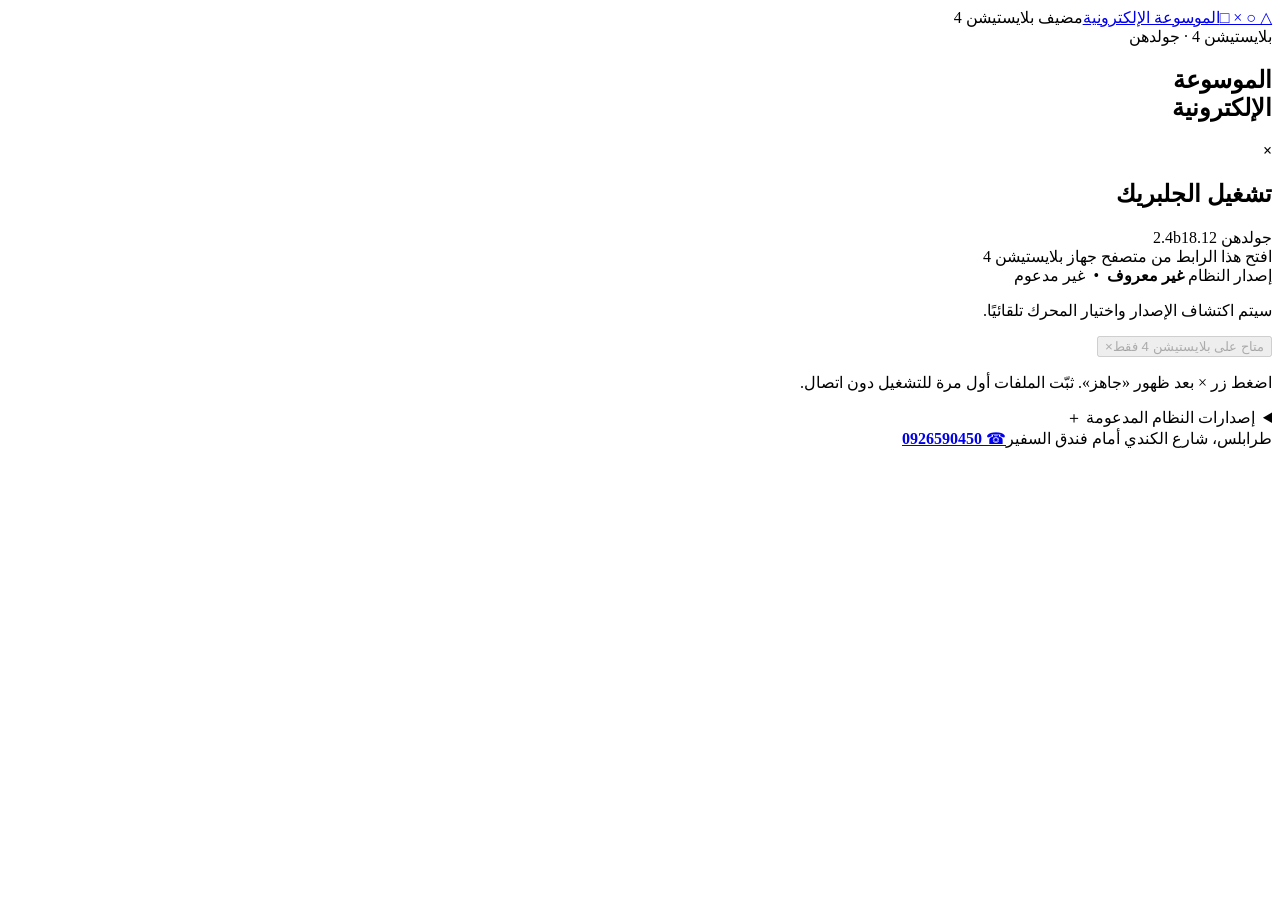
==== index.html @ f7a74a84 "تعريب رسائل الواجهة واستخدام الأرقام الإنجليزية" ====
<!doctype html><html lang="ar" dir="rtl"><head><meta charset="utf-8"><meta name="viewport" content="width=device-width,initial-scale=1,viewport-fit=cover"><meta name="theme-color" content="#080909"><meta name="site-version" content="mosgame-jailbreak-v3.2"><title>تشغيل جولدهن | الموسوعة الإلكترونية</title><meta name="description" content="الموسوعة الإلكترونية — صفحة تشغيل جولدهن لبلايستيشن 4. نفس ملفات التشغيل الأصلية، بتصميم عربي."><link rel="icon" href="assets/mosgame-mark.svg" type="image/svg+xml"><link rel="stylesheet" href="assets/mosgame.css"></head><body><div class="game-backdrop" aria-hidden="true"></div><div class="host-page"><header class="site-header"><a class="wordmark" href="./" aria-label="الموسوعة الإلكترونية — الرئيسية"><span class="brand-symbol" aria-hidden="true">△ ○ × □</span><span>الموسوعة الإلكترونية</span></a><span class="header-label">مضيف بلايستيشن 4 <i></i></span></header><main class="host-main"><section class="identity" aria-label="الموسوعة الإلكترونية"><span class="host-label"><span></span> بلايستيشن 4 · جولدهن</span><h1>الموسوعة<br><span>الإلكترونية</span></h1><div class="title-rule" aria-hidden="true"><span></span><b>×</b><span></span></div></section><section class="launch-panel" aria-labelledby="launch-title"><div class="panel-heading"><h2 id="launch-title">تشغيل الجلبريك</h2><span class="version">جولدهن <bdi>2.4b18.12</bdi></span></div><div class="console-info" aria-live="polite" aria-atomic="true"><div id="msgs">جارٍ التحقق من إصدار النظام…</div><div id="det"></div><p id="cache">جارٍ فحص ملفات التشغيل…</p><div id="state"></div><pre id="out"></pre></div><button id="run" class="run" type="button" disabled><span id="run-label">انتظر قليلًا</span><span class="button-symbol" aria-hidden="true">×</span></button><p class="launch-hint">اضغط زر × بعد ظهور «جاهز». ثبّت الملفات أول مرة للتشغيل دون اتصال.</p></section><details class="firmware-details"><summary>إصدارات النظام المدعومة <span aria-hidden="true">＋</span></summary><div class="firmwares" aria-label="نطاقات إصدارات النظام"><bdi>7.00–8.52</bdi><bdi>9.00–9.60</bdi><bdi>10.00–11.02</bdi><bdi>11.50–12.02</bdi><bdi>12.50–13.00</bdi><bdi>13.02–13.52</bdi></div></details></main><footer class="site-footer"><span>طرابلس، شارع الكندي أمام فندق السفير</span><a href="tel:0926590450" aria-label="اتصل بالموسوعة الإلكترونية على 0926590450"><span aria-hidden="true">☎</span> <b dir="ltr">0926590450</b></a></footer></div><script>
(function(){
  var msgsEl=document.getElementById("msgs"),detEl=document.getElementById("det"),cacheEl=document.getElementById("cache"),runEl=document.getElementById("run"),runLabelEl=document.getElementById("run-label"),launched=false;
  window.msgs=msgsEl;
  function setMessage(t,c){msgsEl.textContent=t;msgsEl.className=c||""} function setCache(t,ok){cacheEl.textContent=t;cacheEl.className=ok?"cacheok":""}
  function arm(label){runLabelEl.textContent=label;runEl.disabled=false;try{runEl.focus()}catch(e){}} function disarm(label){runLabelEl.textContent=label;runEl.disabled=true}
  function routeFor(fw){
    if(fw>=7.00&&fw<=8.52)return{cache:"cache700.html",src:"700/alert.js",module:true};
    if(fw>=9.00&&fw<=9.60)return{cache:"cache900.html",src:"900/alert.js",module:true};
    if(fw>=10.00&&fw<=11.02)return{cache:"cachecss.html",src:"css/main.js",css:true};
    if(fw>=11.50&&fw<=12.02)return{cache:"cacheslopkit.html",src:"slopkit/chain_lapse.js",module:true};
    if(fw>=12.50&&fw<=13.00)return{cache:"cacheslopkit.html",src:"slopkit/chain_poops.js",module:true};
    if(fw>=13.02&&fw<=13.52)return{cache:"cacheslopkit.html",src:"slopkit/jb.js?v=19",module:true};
    return null;
  }
  function loadExploit(route){
    setMessage("جارٍ تشغيل جولدهن... لا تغلق الصفحة","warn");setCache("تم اختيار المحرك المناسب لإصدار جهازك.",true);
    var script=document.createElement("script");if(route.module)script.type="module";script.src=route.src;
    script.onerror=function(){launched=false;setMessage("تعذر تحميل ملفات التشغيل — امسح بيانات المتصفح وثبّت التخزين من جديد","bad");arm("إعادة المحاولة")};
    if(route.css)script.onload=function(){setTimeout(function(){doJb()},500)};document.head.appendChild(script);
  }
  var match=navigator.userAgent.match(/PlayStation 4[ \/]([\d.]+)/i),firmwareText=match?match[1]:"غير معروف",firmware=match?parseFloat(firmwareText):NaN,route=match?routeFor(firmware):null;
  detEl.innerHTML="إصدار النظام <b>"+firmwareText+"</b>"+(route?" &nbsp;•&nbsp; <b>مدعوم</b>":" &nbsp;•&nbsp; غير مدعوم");
  if(!match){setMessage("افتح هذا الرابط من متصفح جهاز بلايستيشن 4","warn");setCache("سيتم اكتشاف الإصدار واختيار المحرك تلقائيًا.",false);disarm("متاح على بلايستيشن 4 فقط");return}
  if(!route){setMessage("الإصدار "+firmwareText+" غير مدعوم في هذه الحزمة","bad");setCache("النطاقات المدعومة موضحة أعلى الزر.",false);disarm("إصدار غير مدعوم");return}
  var cacheReady=false;try{cacheReady=localStorage.getItem("multifw-cache-v2")==="1"}catch(e){}
  setMessage("تم اكتشاف الإصدار "+firmwareText+" — جاهز","ok");
  if(window.applicationCache&&window.applicationCache.status!==0&&cacheReady){setCache("ملفات إصدارك محفوظة — يمكن التشغيل دون اتصال",true);arm("تشغيل جولدهن")}
  else{setCache("يلزم حفظ ملفات إصدارك في الزيارة الأولى.",false);arm("تثبيت الملفات")}
  function fire(){if(runEl.disabled||launched)return;launched=true;disarm("جارٍ التشغيل...");if(!window.applicationCache||window.applicationCache.status===0||!cacheReady){setMessage("جارٍ فتح صفحة تثبيت ملفات إصدارك...","warn");location.replace(route.cache);return}loadExploit(route)}
  runEl.addEventListener("click",fire,false);window.addEventListener("keydown",function(e){if(!runEl.disabled&&(!e||e.keyCode===13||e.keyCode===32))fire()},false);
})();
</script><script>
// Translate visible engine status messages without changing the original engine files.
(function(){
  var status=document.getElementById("msgs");
  if(!status)return;
  function translateStatus(){
    var original=status.textContent||"",translated=original,match;
    if(/^GoldHEN is Already Loaded\s*\.{0,3}\s*$/i.test(original.trim())){
      translated="جولدهن يعمل بالفعل";
    }else if((match=original.trim().match(/^GoldHEN v?([0-9a-z.]+) Loaded\s*\.{0,3}\s*$/i))){
      translated="تم تشغيل جولدهن "+match[1]+" بنجاح";
    }
    if(translated!==original)status.textContent=translated;
  }
  translateStatus();
  if(window.MutationObserver){
    new MutationObserver(translateStatus).observe(status,{childList:true,characterData:true,subtree:true});
  }
})();
</script></body></html>
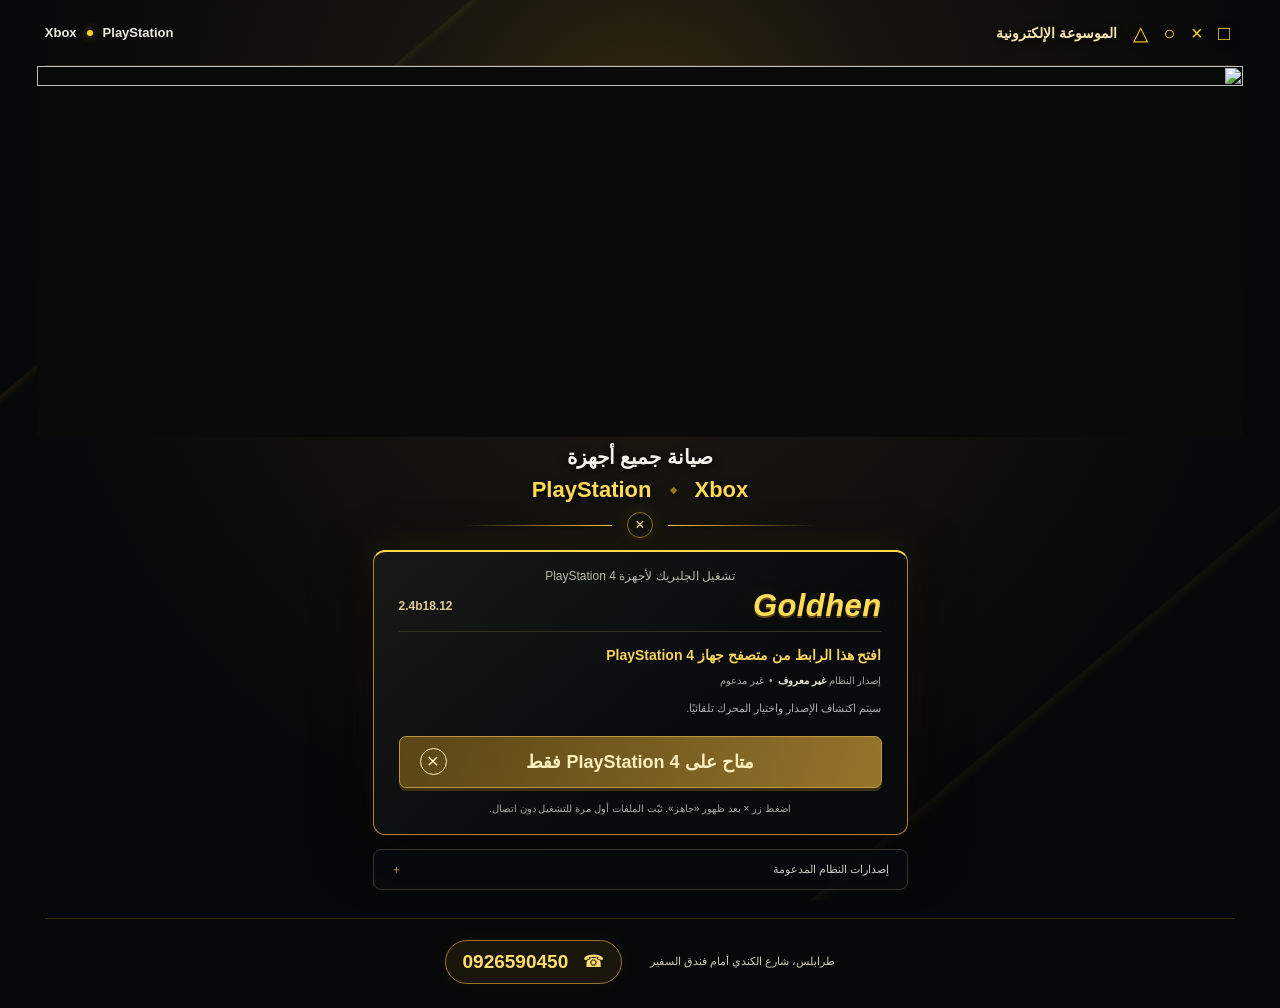
==== commit fb76366d: "Prepare approved yellow Arabic shop interface and encrypted artwork import" ====
--- a/index.html
+++ b/index.html
@@ -1,4 +1,8 @@
-<!doctype html><html lang="ar" dir="rtl"><head><meta charset="utf-8"><meta name="viewport" content="width=device-width,initial-scale=1,viewport-fit=cover"><meta name="theme-color" content="#080909"><meta name="site-version" content="mosgame-jailbreak-v3.2"><title>تشغيل جولدهن | الموسوعة الإلكترونية</title><meta name="description" content="الموسوعة الإلكترونية — صفحة تشغيل جولدهن لبلايستيشن 4. نفس ملفات التشغيل الأصلية، بتصميم عربي."><link rel="icon" href="assets/mosgame-mark.svg" type="image/svg+xml"><link rel="stylesheet" href="assets/mosgame.css"></head><body><div class="game-backdrop" aria-hidden="true"></div><div class="host-page"><header class="site-header"><a class="wordmark" href="./" aria-label="الموسوعة الإلكترونية — الرئيسية"><span class="brand-symbol" aria-hidden="true">△ ○ × □</span><span>الموسوعة الإلكترونية</span></a><span class="header-label">مضيف بلايستيشن 4 <i></i></span></header><main class="host-main"><section class="identity" aria-label="الموسوعة الإلكترونية"><span class="host-label"><span></span> بلايستيشن 4 · جولدهن</span><h1>الموسوعة<br><span>الإلكترونية</span></h1><div class="title-rule" aria-hidden="true"><span></span><b>×</b><span></span></div></section><section class="launch-panel" aria-labelledby="launch-title"><div class="panel-heading"><h2 id="launch-title">تشغيل الجلبريك</h2><span class="version">جولدهن <bdi>2.4b18.12</bdi></span></div><div class="console-info" aria-live="polite" aria-atomic="true"><div id="msgs">جارٍ التحقق من إصدار النظام…</div><div id="det"></div><p id="cache">جارٍ فحص ملفات التشغيل…</p><div id="state"></div><pre id="out"></pre></div><button id="run" class="run" type="button" disabled><span id="run-label">انتظر قليلًا</span><span class="button-symbol" aria-hidden="true">×</span></button><p class="launch-hint">اضغط زر × بعد ظهور «جاهز». ثبّت الملفات أول مرة للتشغيل دون اتصال.</p></section><details class="firmware-details"><summary>إصدارات النظام المدعومة <span aria-hidden="true">＋</span></summary><div class="firmwares" aria-label="نطاقات إصدارات النظام"><bdi>7.00–8.52</bdi><bdi>9.00–9.60</bdi><bdi>10.00–11.02</bdi><bdi>11.50–12.02</bdi><bdi>12.50–13.00</bdi><bdi>13.02–13.52</bdi></div></details></main><footer class="site-footer"><span>طرابلس، شارع الكندي أمام فندق السفير</span><a href="tel:0926590450" aria-label="اتصل بالموسوعة الإلكترونية على 0926590450"><span aria-hidden="true">☎</span> <b dir="ltr">0926590450</b></a></footer></div><script>
+<!doctype html><html lang="ar" dir="rtl"><head><meta charset="utf-8"><meta name="viewport" content="width=device-width,initial-scale=1,viewport-fit=cover"><meta name="theme-color" content="#080909"><meta name="site-version" content="mosgame-yellow-v4.0"><title>تشغيل Goldhen | الموسوعة الإلكترونية</title><meta name="description" content="الموسوعة الإلكترونية — صيانة جميع أجهزة PlayStation وXbox، وتشغيل Goldhen لأجهزة PlayStation 4."><link rel="icon" href="assets/mosgame-mark.svg" type="image/svg+xml"><link rel="stylesheet" href="assets/mosgame.css"></head><body class="portal-page"><div class="game-backdrop" aria-hidden="true"></div><div class="host-page"><header class="site-header"><a class="wordmark" href="./" aria-label="الموسوعة الإلكترونية — الرئيسية"><span class="brand-symbol" aria-hidden="true">△ ○ × □</span><span>الموسوعة الإلكترونية</span></a><span class="header-label"><bdi>PlayStation</bdi><i aria-hidden="true"></i><bdi>Xbox</bdi></span></header><main class="host-main"><section class="identity shop-identity" aria-labelledby="shop-title">
+<div class="shop-art" aria-hidden="true"><img src="assets/mosgame-showcase.png" width="1672" height="941" alt=""></div>
+<h1 id="shop-title" class="visually-hidden">الموسوعة الإلكترونية</h1>
+<p class="repair-line">صيانة جميع أجهزة <span><bdi>PlayStation</bdi><i aria-hidden="true">◆</i><bdi>Xbox</bdi></span></p>
+<div class="title-rule" aria-hidden="true"><span></span><b>×</b><span></span></div></section><section class="launch-panel" aria-labelledby="launch-title"><p class="panel-caption">تشغيل الجلبريك لأجهزة <bdi>PlayStation 4</bdi></p><div class="panel-heading"><h2 id="launch-title" dir="ltr">Goldhen</h2><span class="version"><bdi>2.4b18.12</bdi></span></div><div class="console-info" aria-live="polite" aria-atomic="true"><div id="msgs">جارٍ التحقق من إصدار النظام…</div><div id="det"></div><p id="cache">جارٍ فحص ملفات التشغيل…</p><div id="state"></div><pre id="out"></pre></div><button id="run" class="run" type="button" disabled><span id="run-label">انتظر قليلًا</span><span class="button-symbol" aria-hidden="true">×</span></button><p class="launch-hint">اضغط زر × بعد ظهور «جاهز». ثبّت الملفات أول مرة للتشغيل دون اتصال.</p></section><details class="firmware-details"><summary>إصدارات النظام المدعومة <span aria-hidden="true">＋</span></summary><div class="firmwares" aria-label="نطاقات إصدارات النظام"><bdi>7.00–8.52</bdi><bdi>9.00–9.60</bdi><bdi>10.00–11.02</bdi><bdi>11.50–12.02</bdi><bdi>12.50–13.00</bdi><bdi>13.02–13.52</bdi></div></details></main><footer class="site-footer"><span>طرابلس، شارع الكندي أمام فندق السفير</span><a href="tel:0926590450" aria-label="اتصل بالموسوعة الإلكترونية على 0926590450"><span aria-hidden="true">☎</span> <b dir="ltr">0926590450</b></a></footer></div><script>
 (function(){
   var msgsEl=document.getElementById("msgs"),detEl=document.getElementById("det"),cacheEl=document.getElementById("cache"),runEl=document.getElementById("run"),runLabelEl=document.getElementById("run-label"),launched=false;
   window.msgs=msgsEl;
@@ -14,18 +18,18 @@
     return null;
   }
   function loadExploit(route){
-    setMessage("جارٍ تشغيل جولدهن... لا تغلق الصفحة","warn");setCache("تم اختيار المحرك المناسب لإصدار جهازك.",true);
+    setMessage("جارٍ تشغيل Goldhen... لا تغلق الصفحة","warn");setCache("تم اختيار المحرك المناسب لإصدار جهازك.",true);
     var script=document.createElement("script");if(route.module)script.type="module";script.src=route.src;
     script.onerror=function(){launched=false;setMessage("تعذر تحميل ملفات التشغيل — امسح بيانات المتصفح وثبّت التخزين من جديد","bad");arm("إعادة المحاولة")};
     if(route.css)script.onload=function(){setTimeout(function(){doJb()},500)};document.head.appendChild(script);
   }
   var match=navigator.userAgent.match(/PlayStation 4[ \/]([\d.]+)/i),firmwareText=match?match[1]:"غير معروف",firmware=match?parseFloat(firmwareText):NaN,route=match?routeFor(firmware):null;
   detEl.innerHTML="إصدار النظام <b>"+firmwareText+"</b>"+(route?" &nbsp;•&nbsp; <b>مدعوم</b>":" &nbsp;•&nbsp; غير مدعوم");
-  if(!match){setMessage("افتح هذا الرابط من متصفح جهاز بلايستيشن 4","warn");setCache("سيتم اكتشاف الإصدار واختيار المحرك تلقائيًا.",false);disarm("متاح على بلايستيشن 4 فقط");return}
-  if(!route){setMessage("الإصدار "+firmwareText+" غير مدعوم في هذه الحزمة","bad");setCache("النطاقات المدعومة موضحة أعلى الزر.",false);disarm("إصدار غير مدعوم");return}
+  if(!match){setMessage("افتح هذا الرابط من متصفح جهاز PlayStation 4","warn");setCache("سيتم اكتشاف الإصدار واختيار المحرك تلقائيًا.",false);disarm("متاح على PlayStation 4 فقط");return}
+  if(!route){setMessage("الإصدار "+firmwareText+" غير مدعوم في هذه الحزمة","bad");setCache("إصدارات النظام المدعومة موضحة أسفل الزر.",false);disarm("إصدار غير مدعوم");return}
   var cacheReady=false;try{cacheReady=localStorage.getItem("multifw-cache-v2")==="1"}catch(e){}
   setMessage("تم اكتشاف الإصدار "+firmwareText+" — جاهز","ok");
-  if(window.applicationCache&&window.applicationCache.status!==0&&cacheReady){setCache("ملفات إصدارك محفوظة — يمكن التشغيل دون اتصال",true);arm("تشغيل جولدهن")}
+  if(window.applicationCache&&window.applicationCache.status!==0&&cacheReady){setCache("ملفات إصدارك محفوظة — يمكن التشغيل دون اتصال",true);arm("تشغيل Goldhen")}
   else{setCache("يلزم حفظ ملفات إصدارك في الزيارة الأولى.",false);arm("تثبيت الملفات")}
   function fire(){if(runEl.disabled||launched)return;launched=true;disarm("جارٍ التشغيل...");if(!window.applicationCache||window.applicationCache.status===0||!cacheReady){setMessage("جارٍ فتح صفحة تثبيت ملفات إصدارك...","warn");location.replace(route.cache);return}loadExploit(route)}
   runEl.addEventListener("click",fire,false);window.addEventListener("keydown",function(e){if(!runEl.disabled&&(!e||e.keyCode===13||e.keyCode===32))fire()},false);
@@ -38,9 +42,9 @@
   function translateStatus(){
     var original=status.textContent||"",translated=original,match;
     if(/^GoldHEN is Already Loaded\s*\.{0,3}\s*$/i.test(original.trim())){
-      translated="جولدهن يعمل بالفعل";
+      translated="Goldhen يعمل بالفعل";
     }else if((match=original.trim().match(/^GoldHEN v?([0-9a-z.]+) Loaded\s*\.{0,3}\s*$/i))){
-      translated="تم تشغيل جولدهن "+match[1]+" بنجاح";
+      translated="تم تشغيل Goldhen "+match[1]+" بنجاح";
     }
     if(translated!==original)status.textContent=translated;
   }
--- a/assets/mosgame.css
+++ b/assets/mosgame.css
@@ -0,0 +1,43 @@
+*{box-sizing:border-box}html{background:#080909;color:#ececec}body{margin:0;font-family:Tahoma,Arial,sans-serif;background:#080909;color:#f3f3f3;-webkit-font-smoothing:antialiased}a{color:inherit;text-decoration:none}button{font:inherit}button,a,summary{-webkit-tap-highlight-color:transparent}a:focus,button:focus,summary:focus{outline:2px solid #ffdb3f;outline-offset:5px}.game-backdrop{position:fixed;inset:0;background:#080909 url('mosgame-showcase.png') center center/cover no-repeat;z-index:0;pointer-events:none}.game-backdrop:after{content:'';position:absolute;inset:0;background:linear-gradient(180deg,rgba(0,0,0,.35),transparent 24%,rgba(0,0,0,.08) 70%,#080909 100%)}.host-page{position:relative;z-index:1;min-height:100vh;display:flex;flex-direction:column;padding:0 4%}.site-header{display:flex;align-items:center;justify-content:space-between;min-height:85px;border-bottom:1px solid rgba(231,194,78,.24);font-size:12px;gap:24px}.wordmark{display:flex;align-items:center;gap:16px;font-size:14px;font-weight:bold;text-shadow:0 2px 8px #000}.brand-symbol{color:#ffd329;font:20px Arial,sans-serif;direction:ltr;letter-spacing:5px}.header-label{font-size:12px;color:#d2d2ce;display:flex;align-items:center;gap:10px}.header-label i{display:block;width:6px;height:6px;border-radius:50%;background:#ffd329;box-shadow:0 0 10px #ffd32999}.host-main{width:100%;max-width:590px;align-self:center;text-align:center;flex:1;padding:24px 0 26px}.identity{position:relative}.host-label{display:inline-flex;align-items:center;justify-content:center;gap:8px;font-size:11px;color:#dfc67d;border:1px solid #6f5a2c;background:rgba(12,13,14,.7);padding:7px 16px;border-radius:24px}.host-label>span{width:4px;height:4px;display:inline-block;border-radius:50%;background:#ffcf29}.identity h1{font-family:Tahoma,Arial,sans-serif;font-weight:900;font-size:68px;line-height:1.3;margin:15px 0 7px;color:#f6f6f6;text-shadow:0 2px 0 #969a9d,0 5px 0 #272a30,0 7px 12px #000}.identity h1 span{color:#ffd329;text-shadow:0 2px 0 #b58513,0 5px 0 #54400b,0 7px 18px #000}.title-rule{direction:ltr;display:flex;align-items:center;justify-content:center;gap:15px;height:34px;margin:6px auto 13px;color:#ffe082;max-width:310px}.title-rule>span{height:1px;flex:1;background:linear-gradient(90deg,transparent,#ffcb37)}.title-rule>span:last-child{transform:rotate(180deg)}.title-rule b{font:16px Arial,sans-serif;border:1px solid #8a6b29;border-radius:50%;width:26px;height:26px;line-height:23px;box-shadow:0 0 16px #c7921722}.launch-panel{width:100%;max-width:535px;margin:0 auto;background:rgba(9,11,13,.92);border:1px solid #6c5529;border-top:2px solid #ffd329;border-radius:14px;box-shadow:0 15px 60px #000a,0 -3px 35px #ffcf2910;overflow:hidden;padding:22px 26px 17px;text-align:right}.panel-heading{display:flex;align-items:baseline;justify-content:space-between;gap:16px;padding-bottom:14px;border-bottom:1px solid #33302a}.panel-heading h2{font-size:20px;font-weight:bold;margin:0}.version{font-size:10px;color:#a8a8a5;white-space:nowrap}.version bdi{color:#d4b96e;margin-right:5px;font-family:monospace}.console-info{padding:16px 0 1px;min-height:98px}.console-info #msgs{font-size:15px;font-weight:bold;line-height:1.7}.console-info #det{font-size:10px;color:#a9aaa6;line-height:1.8;margin-top:4px}.console-info #det b{color:#eee9d9}.console-info #cache{font-size:11px;line-height:1.9;margin:8px 0 10px;color:#aaa}.ok,.cacheok{color:#cbe295!important}.bad{color:#ffa49a!important}.warn{color:#f6d45d!important}#state,#out{display:none}.run{position:relative;display:flex;align-items:center;justify-content:center;gap:15px;width:100%;min-height:58px;padding:14px 18px;border:1px solid #ffe68b;border-radius:8px;background:linear-gradient(110deg,#dca515,#ffdc50 45%,#f6c429);color:#171200;font-weight:bold;font-size:18px;box-shadow:0 4px 0 #775819,0 4px 27px #ffcf2926;cursor:pointer;margin:6px 0 14px}.button-symbol{font:21px Arial,sans-serif;border:1px solid currentColor;width:27px;height:27px;line-height:24px;border-radius:50%;position:absolute;left:20px}.run:hover:enabled{background:#ffe57a}.run:active:enabled{transform:translateY(2px);box-shadow:0 2px 0 #775819}.run:disabled{cursor:default;background:linear-gradient(110deg,#463a17,#665223);border-color:#967526;color:#dfc988;box-shadow:0 3px 0 #3e3013}.launch-hint{font-size:10px;line-height:1.9;color:#a7a7a2;text-align:center;margin:15px 0 0}.firmware-details{max-width:535px;margin:14px auto 0;background:#080a0cd9;border:1px solid #36342b;border-radius:8px;color:#c8c8bf;text-align:right;font-size:11px}.firmware-details summary{cursor:pointer;padding:12px 17px;list-style:none;display:flex;align-items:center;justify-content:space-between}.firmware-details summary::-webkit-details-marker{display:none}.firmware-details summary>span{color:#d5b854}.firmwares{display:flex;flex-wrap:wrap;gap:6px;padding:0 13px 13px;direction:ltr}.firmwares bdi{font:10px monospace;flex:1 0 30%;padding:9px 5px;text-align:center;border:1px solid #39382f;border-radius:3px;color:#d7d0b4}.site-footer{display:flex;justify-content:center;align-items:center;gap:28px;padding:21px 0 24px;border-top:1px solid #6a532e44;font-size:11px;text-align:center;color:#b4b2a6;line-height:1.8}.site-footer a{color:#f1d17b;white-space:nowrap}.site-footer a b{font:14px Arial,sans-serif}.site-footer a>span{font-size:17px;margin-left:6px}.setup-main{flex:1;max-width:600px;width:100%;align-self:center;padding:70px 0}.setup-identity{text-align:center;margin-bottom:30px}.setup-identity h1{font-size:38px;line-height:1.5;margin:15px 0 5px;color:#f3d56a}.setup-tag{color:#c8c2ac;font-size:12px}.setup-tag bdi{margin-right:10px;color:#f8f5e7}.setup-panel h2{font-size:20px;margin:0 0 20px}.setup-panel #msgs{min-height:52px;font-size:14px;line-height:1.8;color:#d2c8ab}.track{height:7px;width:100%;overflow:hidden;background:#383627;border-radius:6px;margin-top:25px;direction:ltr}#bar{width:0%;height:100%;background:#ffd329;transition:width .25s}.progress-meta{display:flex;justify-content:space-between;color:#b6af98;font-size:10px;margin:12px 0 25px}.legacy-main{margin:auto;max-width:600px;padding:40px 28px;text-align:center}.legacy-main h1{font-size:29px;color:#ffd329}.legacy-main p{font-size:14px;line-height:1.8}#msg,#success,#wrap{display:none}#spin{border:3px solid #655a2b;border-top-color:#ffd329;width:35px;height:35px;border-radius:50%;margin:auto;animation:spin 1s linear infinite}@keyframes spin{to{transform:rotate(360deg)}}
+@media(min-width:1600px) and (min-height:900px){.host-main{padding-top:5vh}.identity h1{font-size:82px}.launch-panel{max-width:590px;padding:26px 30px}.firmware-details{max-width:590px}.host-main{max-width:650px}.title-rule{margin-bottom:22px}}@media(max-height:780px) and (min-width:850px){.site-header{min-height:64px}.host-main{padding-top:12px;padding-bottom:18px}.identity h1{font-size:55px;margin:10px 0 4px}.title-rule{margin-bottom:8px;height:26px}.launch-panel{padding:17px 23px 14px}.site-footer{padding:15px 0}.console-info{padding-top:10px}.launch-hint{margin-top:9px}.firmware-details{margin-top:10px}}@media(max-width:850px){.game-backdrop{background-size:auto 720px;background-position:center top;opacity:.8}.game-backdrop:after{background:linear-gradient(180deg,rgba(0,0,0,.12) 0%,rgba(0,0,0,.25) 20%,#080909 700px)}.host-page{padding:0 5%}.site-header{min-height:70px;gap:15px}.brand-symbol{font-size:14px;letter-spacing:2px}.wordmark{font-size:11px;gap:8px}.header-label{font-size:10px;gap:5px}.host-main{padding-top:25px;max-width:535px}.identity h1{font-size:59px;line-height:1.35}.identity{padding-bottom:8px}.host-label{font-size:10px}.launch-panel{padding:20px}.site-footer{gap:12px;font-size:10px;flex-wrap:wrap}.console-info #msgs{font-size:14px}.run{font-size:17px}.setup-main{padding:60px 0}.setup-identity h1{font-size:30px}}@media(max-width:450px){.game-backdrop{background-size:auto 500px;opacity:.68}.wordmark>span:last-child{font-size:10px}.brand-symbol{font-size:12px;letter-spacing:1px}.header-label{font-size:9px}.identity h1{font-size:52px}.host-main{padding-top:25px}.host-label{font-size:9px}.panel-heading h2{font-size:18px}.version{font-size:9px}.launch-panel{padding:18px 17px}.console-info #msgs{font-size:13px}.console-info #cache{font-size:10px}.button-symbol{left:13px}.site-footer{flex-direction:column;gap:6px}.launch-hint{font-size:9px}.firmware-details{font-size:10px}}@media(prefers-reduced-motion:reduce){*{animation:none!important;transition:none!important}}
+@media(max-width:850px){.game-backdrop{background-size:100% auto;background-position:center 70px;opacity:.85}.game-backdrop:after{background:linear-gradient(180deg,#080909 0px,transparent 90px,transparent 220px,#080909 540px)}}@media(max-width:450px){.identity h1{font-size:44px}.game-backdrop{background-size:100% auto;opacity:.9}.game-backdrop:after{background:linear-gradient(180deg,#080909 0px,transparent 80px,transparent 200px,#080909 340px)}}
+
+/* Yellow console-repair identity, v4.0. Existing launch IDs remain intact. */
+.visually-hidden{position:absolute!important;width:1px;height:1px;padding:0;margin:-1px;overflow:hidden;clip:rect(0,0,0,0);white-space:nowrap;border:0}
+html,body{background:#070809}
+.game-backdrop{background:radial-gradient(ellipse at 50% 20%,#3a2b0d 0%,#17150f 27%,#070809 68%);opacity:1}
+.game-backdrop:after{background:linear-gradient(140deg,transparent 20%,#ffce2610 20.1%,transparent 20.6%,transparent 80%,#ffd0270b 80.1%,transparent 80.7%)}
+.site-header{min-height:66px;border-bottom:1px solid #7f642e55}
+.header-label bdi{direction:ltr;unicode-bidi:isolate;font:600 13px Arial,sans-serif;color:#eae8df}
+.wordmark{color:#f6e5ad}
+.portal-page .host-page{padding:0 3.5%}
+.portal-page .host-main{max-width:1160px;padding:0 0 28px}
+.shop-identity{padding:0}
+.shop-art{height:0;padding-bottom:32%;position:relative;overflow:hidden;margin:0 -2%;background:#080909}
+.shop-art img{position:absolute;top:0;left:0;width:100%;height:auto;display:block}
+.shop-art:after{content:"";position:absolute;left:0;right:0;bottom:-1px;height:15%;background:linear-gradient(transparent,#0a0a09)}
+.repair-line{font-weight:bold;font-size:20px;line-height:1.5;color:#f7f5ec;margin:5px 0 0;text-shadow:0 2px 10px #000}
+.repair-line>span{display:flex;align-items:center;justify-content:center;gap:18px;direction:ltr;margin-top:5px;font:700 22px Arial,sans-serif;color:#ffdb55}
+.repair-line i{font-style:normal;font-size:9px;color:#977522}
+.title-rule{height:24px;margin:10px auto 13px;max-width:350px}
+.portal-page .launch-panel{background:linear-gradient(140deg,#191a18f5,#090b0dfc 60%);border:1px solid #a98532;border-top:2px solid #ffda4c;border-radius:12px;padding:17px 25px 16px;box-shadow:0 15px 55px #000b,0 -6px 35px #ffc42615}
+.panel-caption{margin:0 0 7px;font-size:12px;color:#b9b8ad;text-align:center}
+.portal-page .panel-heading{align-items:center;padding-bottom:10px}
+.portal-page .panel-heading h2{font-family:Arial,sans-serif;font-size:31px;line-height:1;font-style:italic;letter-spacing:.4px;color:#ffdc55;text-shadow:0 2px 0 #61491c,0 0 20px #ffcb271a}
+.portal-page .version bdi{font:600 12px Arial,sans-serif;color:#dfcb94}
+.portal-page .console-info{min-height:90px;padding-top:12px}
+.portal-page .console-info #msgs{font-size:14px}
+.console-info #det b{direction:ltr;unicode-bidi:embed}
+.run{background:linear-gradient(110deg,#d9a816,#ffde59 48%,#efba21);border-color:#ffea99;border-radius:7px;color:#1b1400}
+.portal-page .run{min-height:52px;font-size:18px;margin:6px 0 12px}
+.run:disabled{background:linear-gradient(110deg,#594516,#96742b);color:#fff0bf;border-color:#bb9642}
+.run:focus{outline:3px solid #fff2ad;outline-offset:5px}
+.portal-page .launch-hint{font-size:10px;line-height:1.8;margin-top:10px}
+.site-footer{border-top:1px solid #86692b66;color:#cdc8b7}
+.site-footer a{display:inline-flex;align-items:center;justify-content:center;gap:9px;border:1px solid #987329;border-radius:30px;padding:6px 17px;color:#ffde6d;background:#1b160b;box-shadow:0 0 20px #ffc3260b}
+.site-footer a b{font:bold 19px Arial,sans-serif;direction:ltr;unicode-bidi:isolate}
+.setup-page .game-backdrop{background:linear-gradient(#080909e8,#080909f5),url('mosgame-showcase.png') center top/cover no-repeat}
+@media(min-width:1600px) and (min-height:900px){.portal-page .host-main{padding-top:0;max-width:1370px}.portal-page .launch-panel,.portal-page .firmware-details{max-width:560px}}
+@media(min-width:850px) and (max-height:800px){.portal-page .host-main{max-width:1050px}.site-header{min-height:54px}.portal-page .shop-art{padding-bottom:29%}.repair-line{font-size:16px}.repair-line>span{font-size:18px;margin-top:3px}.title-rule{margin:7px auto}.portal-page .launch-panel{padding:13px 22px}.portal-page .console-info{min-height:75px;padding-top:9px}.portal-page .run{min-height:46px}.portal-page .firmware-details{margin-top:10px}}
+@media(max-width:850px){.portal-page .host-page{padding:0 5%}.portal-page .host-main{max-width:700px;padding-top:0}.site-header{min-height:62px;gap:10px}.wordmark{gap:7px;font-size:11px}.brand-symbol{font-size:12px;letter-spacing:1px}.header-label{gap:6px}.header-label bdi{font-size:10px}.shop-art{margin:0 -5.5%;padding-bottom:36%}.shop-art img{width:112%;max-width:none;left:-6%}.repair-line{font-size:17px;margin-top:5px}.repair-line>span{font-size:19px;gap:14px}.portal-page .launch-panel{padding:18px 21px}.site-footer{padding:18px 0 23px;gap:12px}.setup-page .game-backdrop:after{background:#07080955}}
+@media(max-width:450px){.wordmark>span:last-child{font-size:10px}.brand-symbol{font-size:11px}.header-label bdi{font-size:9px}.header-label i{width:4px;height:4px}.shop-art{padding-bottom:37%}.repair-line{font-size:16px}.repair-line>span{font-size:19px}.portal-page .panel-heading h2{font-size:29px}.portal-page .console-info #msgs{font-size:13px}.portal-page .launch-panel{padding:17px}.portal-page .run{font-size:17px}.portal-page .launch-hint{font-size:10px}.site-footer a b{font-size:19px}}
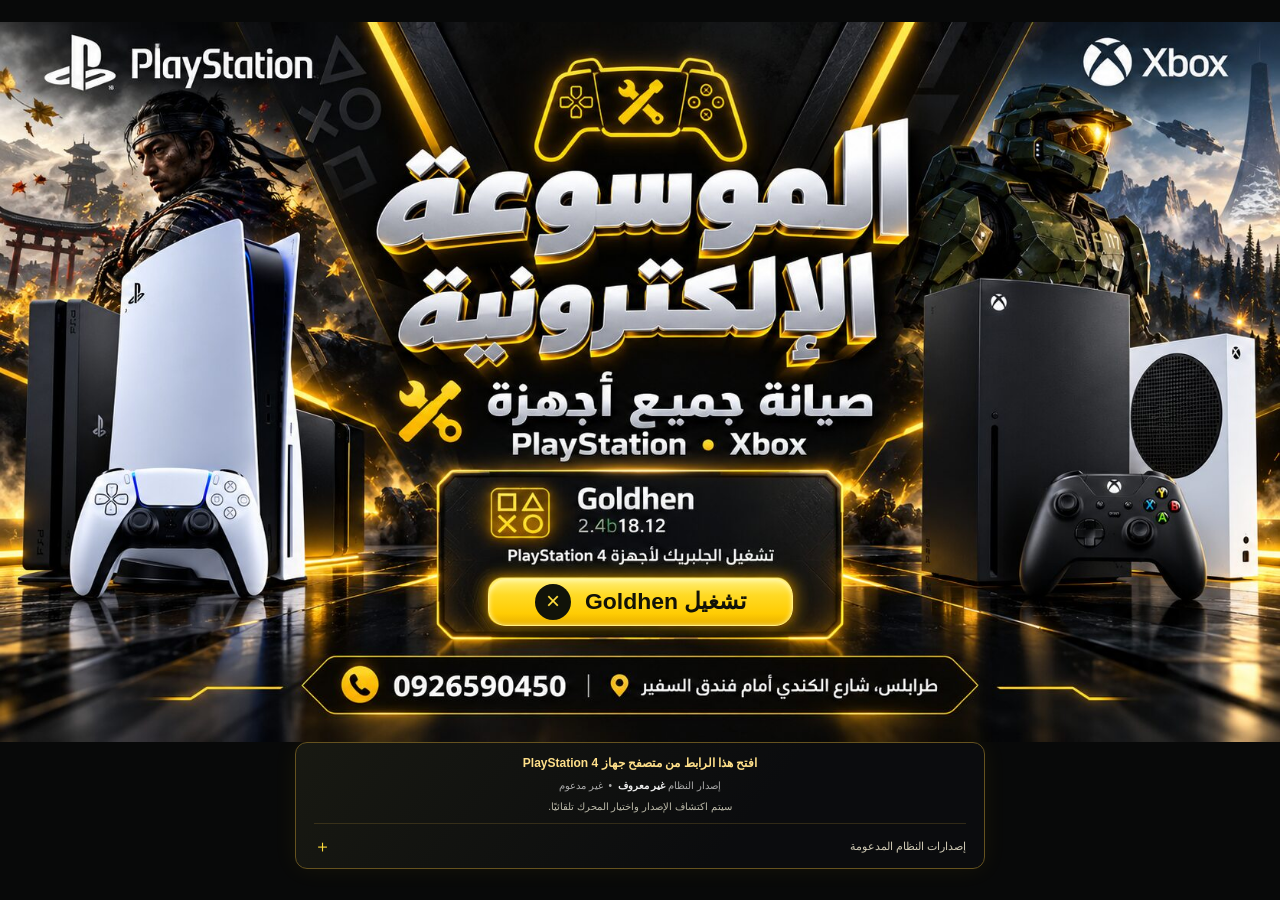
==== commit 12eaebf0: "Apply approved black-and-gold repair poster with functional Goldhen launcher" ====
--- a/index.html
+++ b/index.html
@@ -1,8 +1,43 @@
-<!doctype html><html lang="ar" dir="rtl"><head><meta charset="utf-8"><meta name="viewport" content="width=device-width,initial-scale=1,viewport-fit=cover"><meta name="theme-color" content="#080909"><meta name="site-version" content="mosgame-yellow-v4.0"><title>تشغيل Goldhen | الموسوعة الإلكترونية</title><meta name="description" content="الموسوعة الإلكترونية — صيانة جميع أجهزة PlayStation وXbox، وتشغيل Goldhen لأجهزة PlayStation 4."><link rel="icon" href="assets/mosgame-mark.svg" type="image/svg+xml"><link rel="stylesheet" href="assets/mosgame.css"></head><body class="portal-page"><div class="game-backdrop" aria-hidden="true"></div><div class="host-page"><header class="site-header"><a class="wordmark" href="./" aria-label="الموسوعة الإلكترونية — الرئيسية"><span class="brand-symbol" aria-hidden="true">△ ○ × □</span><span>الموسوعة الإلكترونية</span></a><span class="header-label"><bdi>PlayStation</bdi><i aria-hidden="true"></i><bdi>Xbox</bdi></span></header><main class="host-main"><section class="identity shop-identity" aria-labelledby="shop-title">
-<div class="shop-art" aria-hidden="true"><img src="assets/mosgame-showcase.png" width="1672" height="941" alt=""></div>
-<h1 id="shop-title" class="visually-hidden">الموسوعة الإلكترونية</h1>
-<p class="repair-line">صيانة جميع أجهزة <span><bdi>PlayStation</bdi><i aria-hidden="true">◆</i><bdi>Xbox</bdi></span></p>
-<div class="title-rule" aria-hidden="true"><span></span><b>×</b><span></span></div></section><section class="launch-panel" aria-labelledby="launch-title"><p class="panel-caption">تشغيل الجلبريك لأجهزة <bdi>PlayStation 4</bdi></p><div class="panel-heading"><h2 id="launch-title" dir="ltr">Goldhen</h2><span class="version"><bdi>2.4b18.12</bdi></span></div><div class="console-info" aria-live="polite" aria-atomic="true"><div id="msgs">جارٍ التحقق من إصدار النظام…</div><div id="det"></div><p id="cache">جارٍ فحص ملفات التشغيل…</p><div id="state"></div><pre id="out"></pre></div><button id="run" class="run" type="button" disabled><span id="run-label">انتظر قليلًا</span><span class="button-symbol" aria-hidden="true">×</span></button><p class="launch-hint">اضغط زر × بعد ظهور «جاهز». ثبّت الملفات أول مرة للتشغيل دون اتصال.</p></section><details class="firmware-details"><summary>إصدارات النظام المدعومة <span aria-hidden="true">＋</span></summary><div class="firmwares" aria-label="نطاقات إصدارات النظام"><bdi>7.00–8.52</bdi><bdi>9.00–9.60</bdi><bdi>10.00–11.02</bdi><bdi>11.50–12.02</bdi><bdi>12.50–13.00</bdi><bdi>13.02–13.52</bdi></div></details></main><footer class="site-footer"><span>طرابلس، شارع الكندي أمام فندق السفير</span><a href="tel:0926590450" aria-label="اتصل بالموسوعة الإلكترونية على 0926590450"><span aria-hidden="true">☎</span> <b dir="ltr">0926590450</b></a></footer></div><script>
+<!doctype html>
+<html lang="ar" dir="rtl">
+<head>
+<meta charset="utf-8">
+<meta name="viewport" content="width=device-width,initial-scale=1,viewport-fit=cover">
+<meta name="theme-color" content="#080909">
+<meta name="site-version" content="wesam-repair-v4.0">
+<title>الموسوعة الإلكترونية | PlayStation · Xbox · Goldhen</title>
+<meta name="description" content="الموسوعة الإلكترونية — صيانة جميع أجهزة PlayStation وXbox، وتشغيل Goldhen لأجهزة PlayStation 4 المتوافقة. طرابلس، شارع الكندي أمام فندق السفير. 0926590450.">
+<link rel="icon" href="assets/mosgame-mark.svg" type="image/svg+xml">
+<link rel="stylesheet" href="assets/repair-poster.css">
+</head>
+<body>
+<main class="page">
+<section class="poster" aria-labelledby="shop-title">
+<div class="art">
+<img class="poster-image" src="assets/repair-poster.jpg" width="1672" height="941" alt="الموسوعة الإلكترونية — صيانة جميع أجهزة PlayStation وXbox. تصميم أسود وأصفر مع أجهزة الألعاب وشخصياتها." fetchpriority="high">
+<h1 class="sr-only" id="shop-title">الموسوعة الإلكترونية</h1>
+<p class="sr-only">صيانة جميع أجهزة PlayStation وXbox. Goldhen 2.4b18.12 لأجهزة PlayStation 4.</p>
+<a class="image-phone" href="tel:0926590450" aria-label="اتصل بالموسوعة الإلكترونية على 0926590450"></a>
+<a class="image-address" href="https://www.google.com/maps/search/?api=1&amp;query=%D8%B7%D8%B1%D8%A7%D8%A8%D9%84%D8%B3%20%D8%B4%D8%A7%D8%B1%D8%B9%20%D8%A7%D9%84%D9%83%D9%86%D8%AF%D9%8A%20%D8%A3%D9%85%D8%A7%D9%85%20%D9%81%D9%86%D8%AF%D9%82%20%D8%A7%D9%84%D8%B3%D9%81%D9%8A%D8%B1" target="_blank" rel="noopener noreferrer" aria-label="افتح الموقع في الخرائط: طرابلس، شارع الكندي أمام فندق السفير"></a>
+</div>
+<button id="run" class="run" type="button" disabled aria-describedby="msgs cache"><span id="run-label">تشغيل Goldhen</span><span class="button-symbol" aria-hidden="true">×</span></button>
+</section>
+<section class="status-panel" aria-label="حالة تشغيل Goldhen">
+<div class="console-info" aria-live="polite" aria-atomic="true">
+<div id="msgs">جارٍ التحقق من إصدار النظام…</div>
+<div id="det"></div><p id="cache">جارٍ فحص ملفات التشغيل…</p>
+<div id="state"></div><pre id="out"></pre>
+</div>
+<details class="firmware-details">
+<summary>إصدارات النظام المدعومة <span aria-hidden="true">＋</span></summary>
+<div class="firmwares" aria-label="نطاقات إصدارات النظام"><bdi>7.00–8.52</bdi><bdi>9.00–9.60</bdi><bdi>10.00–11.02</bdi><bdi>11.50–12.02</bdi><bdi>12.50–13.00</bdi><bdi>13.02–13.52</bdi></div>
+<p class="launch-hint">اضغط زر × بعد ظهور «جاهز». احفظ الملفات أول مرة للتشغيل دون اتصال.</p>
+</details>
+<noscript><p class="bad">فعّل JavaScript في المتصفح لإظهار حالة جهازك.</p></noscript>
+</section>
+<footer class="mobile-contact"><a class="phone" href="tel:0926590450"><span aria-hidden="true">☎</span> <b dir="ltr">0926590450</b></a><a class="address" href="https://www.google.com/maps/search/?api=1&amp;query=%D8%B7%D8%B1%D8%A7%D8%A8%D9%84%D8%B3%20%D8%B4%D8%A7%D8%B1%D8%B9%20%D8%A7%D9%84%D9%83%D9%86%D8%AF%D9%8A%20%D8%A3%D9%85%D8%A7%D9%85%20%D9%81%D9%86%D8%AF%D9%82%20%D8%A7%D9%84%D8%B3%D9%81%D9%8A%D8%B1" target="_blank" rel="noopener noreferrer">طرابلس، شارع الكندي أمام فندق السفير</a></footer>
+</main>
+<script>
 (function(){
   var msgsEl=document.getElementById("msgs"),detEl=document.getElementById("det"),cacheEl=document.getElementById("cache"),runEl=document.getElementById("run"),runLabelEl=document.getElementById("run-label"),launched=false;
   window.msgs=msgsEl;
@@ -25,8 +60,8 @@
   }
   var match=navigator.userAgent.match(/PlayStation 4[ \/]([\d.]+)/i),firmwareText=match?match[1]:"غير معروف",firmware=match?parseFloat(firmwareText):NaN,route=match?routeFor(firmware):null;
   detEl.innerHTML="إصدار النظام <b>"+firmwareText+"</b>"+(route?" &nbsp;•&nbsp; <b>مدعوم</b>":" &nbsp;•&nbsp; غير مدعوم");
-  if(!match){setMessage("افتح هذا الرابط من متصفح جهاز PlayStation 4","warn");setCache("سيتم اكتشاف الإصدار واختيار المحرك تلقائيًا.",false);disarm("متاح على PlayStation 4 فقط");return}
-  if(!route){setMessage("الإصدار "+firmwareText+" غير مدعوم في هذه الحزمة","bad");setCache("إصدارات النظام المدعومة موضحة أسفل الزر.",false);disarm("إصدار غير مدعوم");return}
+  if(!match){setMessage("افتح هذا الرابط من متصفح جهاز PlayStation 4","warn");setCache("سيتم اكتشاف الإصدار واختيار المحرك تلقائيًا.",false);disarm("تشغيل Goldhen");return}
+  if(!route){setMessage("الإصدار "+firmwareText+" غير مدعوم في هذه الحزمة","bad");setCache("النطاقات المدعومة موضحة أعلى الزر.",false);disarm("إصدار غير مدعوم");return}
   var cacheReady=false;try{cacheReady=localStorage.getItem("multifw-cache-v2")==="1"}catch(e){}
   setMessage("تم اكتشاف الإصدار "+firmwareText+" — جاهز","ok");
   if(window.applicationCache&&window.applicationCache.status!==0&&cacheReady){setCache("ملفات إصدارك محفوظة — يمكن التشغيل دون اتصال",true);arm("تشغيل Goldhen")}
@@ -53,4 +88,5 @@
     new MutationObserver(translateStatus).observe(status,{childList:true,characterData:true,subtree:true});
   }
 })();
-</script></body></html>+</script>
+</body></html>
--- a/assets/repair-poster.css
+++ b/assets/repair-poster.css
@@ -0,0 +1,6 @@
+*{box-sizing:border-box}html,body{margin:0;min-height:100%;background:#080909;color:#f3f3f3;font-family:Tahoma,Arial,sans-serif}body{-webkit-font-smoothing:antialiased}a{color:inherit;text-decoration:none}button{font:inherit}button,a,summary{-webkit-tap-highlight-color:transparent}a:focus,button:focus,summary:focus{outline:3px solid #fff38a;outline-offset:4px}.page{min-height:100vh;display:flex;flex-direction:column;align-items:center;justify-content:center;padding-bottom:18px}.poster{position:relative;width:100%;max-width:1672px;flex-shrink:0}.art{position:relative;width:100%}.poster-image{display:block;width:100%;height:auto}.sr-only{position:absolute!important;width:1px;height:1px;padding:0;overflow:hidden;clip:rect(0,0,0,0);white-space:nowrap;border:0;margin:-1px}
+.run{position:absolute;left:38.15%;top:77.25%;width:23.8%;height:6.65%;min-height:0;padding:0 11%;padding:0 9px;display:flex;align-items:center;justify-content:center;gap:14px;border:1px solid #fff080;border-radius:18px;background:linear-gradient(180deg,#fff07b,#ffda25 35%,#ffcc03 75%,#e9b000);box-shadow:inset 0 1px 5px #fff9b8,0 0 20px #ffcf0066;color:#121208;font-weight:bold;font-size:27px;font-size:1.75vw;line-height:1.2;cursor:pointer;direction:rtl;z-index:2}.button-symbol{display:flex;align-items:center;justify-content:center;width:1.5em;height:1.5em;border-radius:50%;background:#111309;color:#ffdc3c;font-family:Arial,sans-serif;font-size:1.05em;font-weight:400;flex-shrink:0}.run:hover:enabled{filter:brightness(1.12)}.run:active:enabled{transform:translateY(2px)}.run:disabled{cursor:default}.image-phone,.image-address{position:absolute;display:block;bottom:3.8%;height:8%;border-radius:8px}.image-phone{left:25.2%;width:20.5%}.image-address{left:47%;width:28.2%}.image-phone:hover,.image-address:hover{background:#ffd60011}.status-panel{width:calc(100% - 32px);max-width:690px;margin:0 auto;border:1px solid #65521f;background:linear-gradient(130deg,#181912,#0b0c0e 65%);border-radius:12px;padding:15px 20px;text-align:center;box-shadow:0 0 24px #ffce0010}.console-info #msgs{font-size:14px;line-height:1.8;font-weight:bold}.console-info #det{font-size:11px;line-height:1.8;color:#aaa;margin-top:3px}.console-info #det b{color:#eee}.console-info #cache{font-size:11px;line-height:1.8;color:#bdbbaa;margin:3px 0 7px}.ok,.cacheok{color:#cde59b!important}.warn{color:#ffe08a!important}.bad{color:#ffb4a0!important}#state,#out{display:none}.firmware-details{text-align:right;border-top:1px solid #7e682b55;margin-top:6px;font-size:11px;color:#d1cbb5}.firmware-details summary{display:flex;align-items:center;justify-content:space-between;cursor:pointer;list-style:none;padding:11px 0 0;min-height:32px}.firmware-details summary::-webkit-details-marker{display:none}.firmware-details summary span{color:#ffdc3b;font-size:17px}.firmware-details[open] summary span{transform:rotate(45deg)}.firmwares{display:flex;flex-wrap:wrap;gap:6px;direction:ltr;margin-top:12px}.firmwares bdi{flex:1 0 30%;padding:8px 2px;border:1px solid #554a2b;border-radius:4px;text-align:center;color:#f0dc9d;font:11px monospace}.launch-hint{font-size:10px;line-height:1.8;text-align:center;color:#bbb5a3;margin:11px 0 0}.mobile-contact{display:none}
+@media(min-width:1680px){.run{font-size:29px}}
+@media(min-width:761px) and (max-height:900px){.poster{width:calc(177.68vh - 250px);max-width:100%}.run{font-size:2.55vh}.status-panel{padding:10px 18px}.console-info #msgs{font-size:12px}.console-info #det,.console-info #cache{font-size:10px}.page{padding-bottom:9px}}
+@media(max-width:760px){.page{justify-content:flex-start;padding:0 0 22px}.poster{max-width:100%;width:100%}.art{overflow:hidden;border-bottom:1px solid #4d3e1d}.poster-image{min-height:0}.run{position:relative;left:auto;top:auto;width:calc(100% - 32px);height:auto;min-height:55px;padding:13px 22px;margin:19px auto 13px;font-size:20px;border-radius:12px;box-shadow:0 0 22px #ffce0033}.button-symbol{width:29px;height:29px;font-size:28px}.image-phone,.image-address{display:none}.status-panel{padding:16px;margin:0 auto}.console-info #msgs{font-size:12px;line-height:1.9}.console-info #det,.console-info #cache{font-size:10px}.firmware-details{font-size:10px}.mobile-contact{display:flex;flex-direction:column;align-items:center;gap:13px;margin:21px 15px 0;padding-top:18px;border-top:1px solid #665225;width:calc(100% - 32px);text-align:center}.phone{display:flex;align-items:center;gap:10px;direction:ltr;color:#ffdb48}.phone b{font:bold 26px Arial,sans-serif;letter-spacing:.5px}.phone span{font-size:25px}.address{font-size:11px;line-height:1.9;color:#d7d2c2}}
+@media(prefers-reduced-motion:reduce){*{animation:none!important;transition:none!important}}
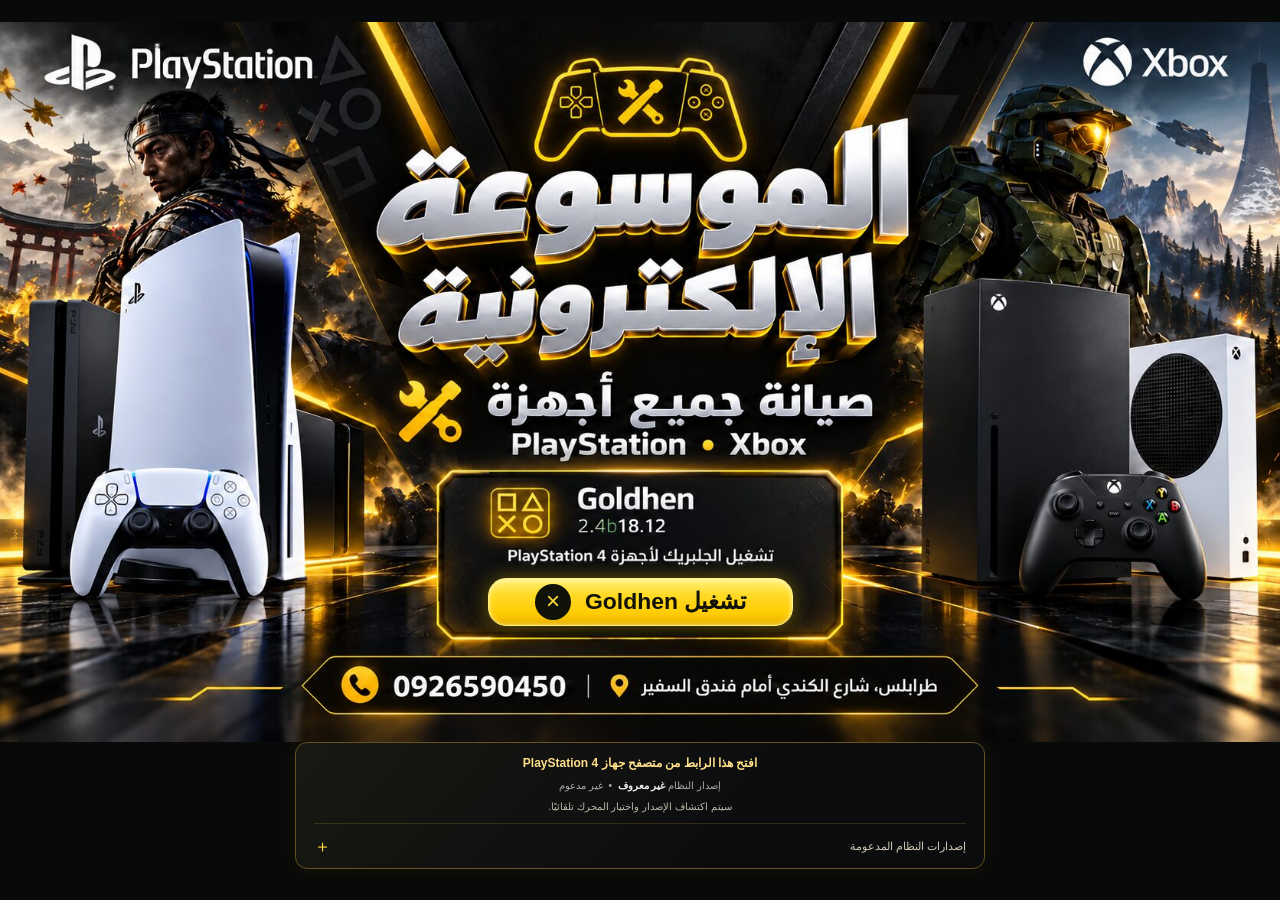
==== commit 827efa5d: "Remove the nonfunctional painted Goldhen button from the poster" ====
--- a/index.html
+++ b/index.html
@@ -4,7 +4,7 @@
 <meta charset="utf-8">
 <meta name="viewport" content="width=device-width,initial-scale=1,viewport-fit=cover">
 <meta name="theme-color" content="#080909">
-<meta name="site-version" content="wesam-repair-v4.0">
+<meta name="site-version" content="wesam-repair-v4.1">
 <title>الموسوعة الإلكترونية | PlayStation · Xbox · Goldhen</title>
 <meta name="description" content="الموسوعة الإلكترونية — صيانة جميع أجهزة PlayStation وXbox، وتشغيل Goldhen لأجهزة PlayStation 4 المتوافقة. طرابلس، شارع الكندي أمام فندق السفير. 0926590450.">
 <link rel="icon" href="assets/mosgame-mark.svg" type="image/svg+xml">
@@ -14,7 +14,7 @@
 <main class="page">
 <section class="poster" aria-labelledby="shop-title">
 <div class="art">
-<img class="poster-image" src="assets/repair-poster.jpg" width="1672" height="941" alt="الموسوعة الإلكترونية — صيانة جميع أجهزة PlayStation وXbox. تصميم أسود وأصفر مع أجهزة الألعاب وشخصياتها." fetchpriority="high">
+<img class="poster-image" src="assets/repair-poster-clean.jpg" width="1672" height="941" alt="الموسوعة الإلكترونية — صيانة جميع أجهزة PlayStation وXbox. تصميم أسود وأصفر مع أجهزة الألعاب وشخصياتها." fetchpriority="high">
 <h1 class="sr-only" id="shop-title">الموسوعة الإلكترونية</h1>
 <p class="sr-only">صيانة جميع أجهزة PlayStation وXbox. Goldhen 2.4b18.12 لأجهزة PlayStation 4.</p>
 <a class="image-phone" href="tel:0926590450" aria-label="اتصل بالموسوعة الإلكترونية على 0926590450"></a>
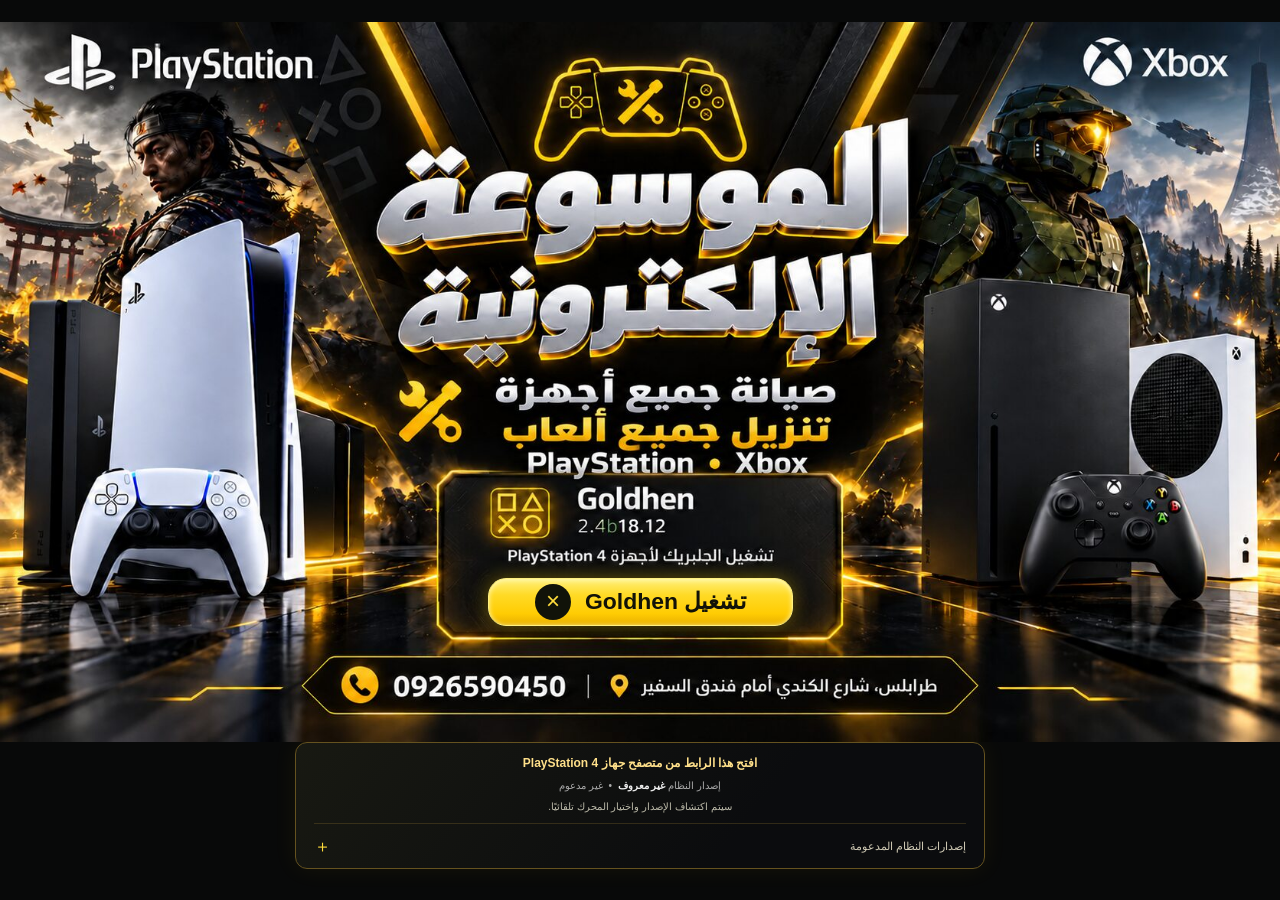
==== commit ba7517eb: "Add PlayStation and Xbox game download service to shop poster" ====
--- a/index.html
+++ b/index.html
@@ -4,9 +4,9 @@
 <meta charset="utf-8">
 <meta name="viewport" content="width=device-width,initial-scale=1,viewport-fit=cover">
 <meta name="theme-color" content="#080909">
-<meta name="site-version" content="wesam-repair-v4.1">
+<meta name="site-version" content="wesam-repair-v4.2">
 <title>الموسوعة الإلكترونية | PlayStation · Xbox · Goldhen</title>
-<meta name="description" content="الموسوعة الإلكترونية — صيانة جميع أجهزة PlayStation وXbox، وتشغيل Goldhen لأجهزة PlayStation 4 المتوافقة. طرابلس، شارع الكندي أمام فندق السفير. 0926590450.">
+<meta name="description" content="الموسوعة الإلكترونية — صيانة جميع أجهزة PlayStation وXbox وتنزيل جميع ألعابها، وتشغيل Goldhen لأجهزة PlayStation 4 المتوافقة. طرابلس، شارع الكندي أمام فندق السفير. 0926590450.">
 <link rel="icon" href="assets/mosgame-mark.svg" type="image/svg+xml">
 <link rel="stylesheet" href="assets/repair-poster.css">
 </head>
@@ -14,9 +14,9 @@
 <main class="page">
 <section class="poster" aria-labelledby="shop-title">
 <div class="art">
-<img class="poster-image" src="assets/repair-poster-clean.jpg" width="1672" height="941" alt="الموسوعة الإلكترونية — صيانة جميع أجهزة PlayStation وXbox. تصميم أسود وأصفر مع أجهزة الألعاب وشخصياتها." fetchpriority="high">
+<img class="poster-image" src="assets/repair-poster-games.jpg" width="1672" height="941" alt="الموسوعة الإلكترونية — صيانة جميع أجهزة PlayStation وXbox وتنزيل جميع ألعابها. تصميم أسود وأصفر مع أجهزة الألعاب وشخصياتها." fetchpriority="high">
 <h1 class="sr-only" id="shop-title">الموسوعة الإلكترونية</h1>
-<p class="sr-only">صيانة جميع أجهزة PlayStation وXbox. Goldhen 2.4b18.12 لأجهزة PlayStation 4.</p>
+<p class="sr-only">صيانة جميع أجهزة PlayStation وXbox وتنزيل جميع ألعابها. Goldhen 2.4b18.12 لأجهزة PlayStation 4.</p>
 <a class="image-phone" href="tel:0926590450" aria-label="اتصل بالموسوعة الإلكترونية على 0926590450"></a>
 <a class="image-address" href="https://www.google.com/maps/search/?api=1&amp;query=%D8%B7%D8%B1%D8%A7%D8%A8%D9%84%D8%B3%20%D8%B4%D8%A7%D8%B1%D8%B9%20%D8%A7%D9%84%D9%83%D9%86%D8%AF%D9%8A%20%D8%A3%D9%85%D8%A7%D9%85%20%D9%81%D9%86%D8%AF%D9%82%20%D8%A7%D9%84%D8%B3%D9%81%D9%8A%D8%B1" target="_blank" rel="noopener noreferrer" aria-label="افتح الموقع في الخرائط: طرابلس، شارع الكندي أمام فندق السفير"></a>
 </div>
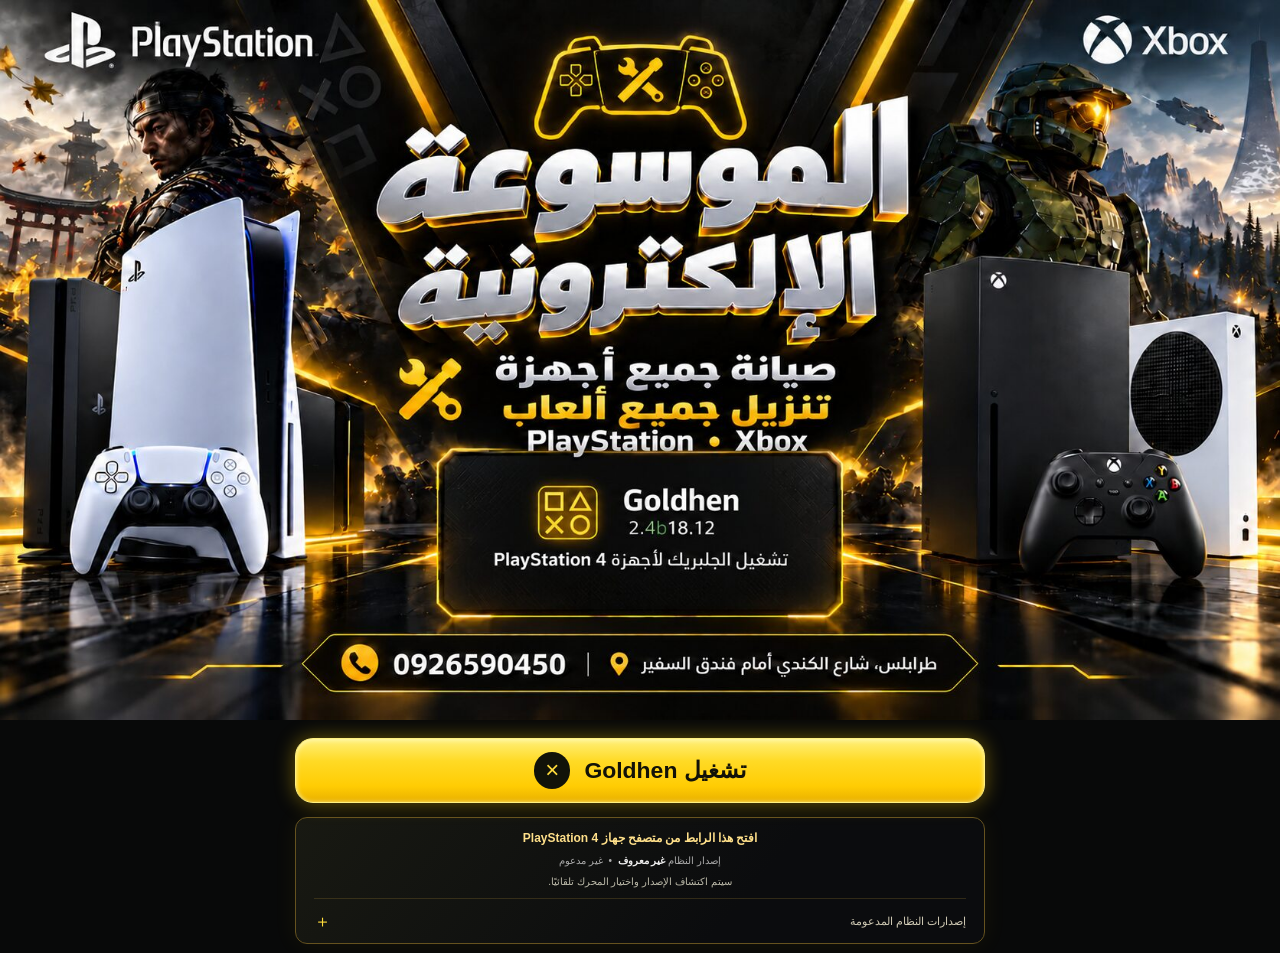
==== commit 92923f9e: "Center Goldhen content in the poster panel and keep launch button below artwork" ====
--- a/index.html
+++ b/index.html
@@ -4,17 +4,17 @@
 <meta charset="utf-8">
 <meta name="viewport" content="width=device-width,initial-scale=1,viewport-fit=cover">
 <meta name="theme-color" content="#080909">
-<meta name="site-version" content="wesam-repair-v4.2">
+<meta name="site-version" content="wesam-repair-v4.3">
 <title>الموسوعة الإلكترونية | PlayStation · Xbox · Goldhen</title>
 <meta name="description" content="الموسوعة الإلكترونية — صيانة جميع أجهزة PlayStation وXbox وتنزيل جميع ألعابها، وتشغيل Goldhen لأجهزة PlayStation 4 المتوافقة. طرابلس، شارع الكندي أمام فندق السفير. 0926590450.">
 <link rel="icon" href="assets/mosgame-mark.svg" type="image/svg+xml">
-<link rel="stylesheet" href="assets/repair-poster.css">
+<link rel="stylesheet" href="assets/repair-poster-centered.css">
 </head>
 <body>
 <main class="page">
 <section class="poster" aria-labelledby="shop-title">
 <div class="art">
-<img class="poster-image" src="assets/repair-poster-games.jpg" width="1672" height="941" alt="الموسوعة الإلكترونية — صيانة جميع أجهزة PlayStation وXbox وتنزيل جميع ألعابها. تصميم أسود وأصفر مع أجهزة الألعاب وشخصياتها." fetchpriority="high">
+<img class="poster-image" src="assets/repair-poster-centered.jpg" width="1672" height="941" alt="الموسوعة الإلكترونية — صيانة جميع أجهزة PlayStation وXbox وتنزيل جميع ألعابها. تصميم أسود وأصفر مع أجهزة الألعاب وشخصياتها." fetchpriority="high">
 <h1 class="sr-only" id="shop-title">الموسوعة الإلكترونية</h1>
 <p class="sr-only">صيانة جميع أجهزة PlayStation وXbox وتنزيل جميع ألعابها. Goldhen 2.4b18.12 لأجهزة PlayStation 4.</p>
 <a class="image-phone" href="tel:0926590450" aria-label="اتصل بالموسوعة الإلكترونية على 0926590450"></a>
@@ -89,4 +89,4 @@
   }
 })();
 </script>
-</body></html>+</body></html>
--- a/assets/repair-poster-centered.css
+++ b/assets/repair-poster-centered.css
@@ -0,0 +1,6 @@
+*{box-sizing:border-box}html,body{margin:0;min-height:100%;background:#080909;color:#f3f3f3;font-family:Tahoma,Arial,sans-serif}body{-webkit-font-smoothing:antialiased}a{color:inherit;text-decoration:none}button{font:inherit}button,a,summary{-webkit-tap-highlight-color:transparent}a:focus,button:focus,summary:focus{outline:3px solid #fff38a;outline-offset:4px}.page{min-height:100vh;display:flex;flex-direction:column;align-items:center;justify-content:center;padding-bottom:18px}.poster{position:relative;width:100%;max-width:1672px;flex-shrink:0}.art{position:relative;width:100%}.poster-image{display:block;width:100%;height:auto}.sr-only{position:absolute!important;width:1px;height:1px;padding:0;overflow:hidden;clip:rect(0,0,0,0);white-space:nowrap;border:0;margin:-1px}
+.run{position:relative;left:auto;top:auto;width:calc(100% - 32px);max-width:690px;height:auto;min-height:60px;padding:13px 22px;margin:18px auto 14px;display:flex;align-items:center;justify-content:center;gap:14px;border:1px solid #fff080;border-radius:18px;background:linear-gradient(180deg,#fff07b,#ffda25 35%,#ffcc03 75%,#e9b000);box-shadow:inset 0 1px 5px #fff9b8,0 0 20px #ffcf0066;color:#121208;font-weight:bold;font-size:24px;line-height:1.2;cursor:pointer;direction:rtl;z-index:2}.button-symbol{display:flex;align-items:center;justify-content:center;width:1.5em;height:1.5em;border-radius:50%;background:#111309;color:#ffdc3c;font-family:Arial,sans-serif;font-size:1.05em;font-weight:400;flex-shrink:0}.run:hover:enabled{filter:brightness(1.12)}.run:active:enabled{transform:translateY(2px)}.run:disabled{cursor:default}.image-phone,.image-address{position:absolute;display:block;bottom:3.8%;height:8%;border-radius:8px}.image-phone{left:25.2%;width:20.5%}.image-address{left:47%;width:28.2%}.image-phone:hover,.image-address:hover{background:#ffd60011}.status-panel{width:calc(100% - 32px);max-width:690px;margin:0 auto;border:1px solid #65521f;background:linear-gradient(130deg,#181912,#0b0c0e 65%);border-radius:12px;padding:15px 20px;text-align:center;box-shadow:0 0 24px #ffce0010}.console-info #msgs{font-size:14px;line-height:1.8;font-weight:bold}.console-info #det{font-size:11px;line-height:1.8;color:#aaa;margin-top:3px}.console-info #det b{color:#eee}.console-info #cache{font-size:11px;line-height:1.8;color:#bdbbaa;margin:3px 0 7px}.ok,.cacheok{color:#cde59b!important}.warn{color:#ffe08a!important}.bad{color:#ffb4a0!important}#state,#out{display:none}.firmware-details{text-align:right;border-top:1px solid #7e682b55;margin-top:6px;font-size:11px;color:#d1cbb5}.firmware-details summary{display:flex;align-items:center;justify-content:space-between;cursor:pointer;list-style:none;padding:11px 0 0;min-height:32px}.firmware-details summary::-webkit-details-marker{display:none}.firmware-details summary span{color:#ffdc3b;font-size:17px}.firmware-details[open] summary span{transform:rotate(45deg)}.firmwares{display:flex;flex-wrap:wrap;gap:6px;direction:ltr;margin-top:12px}.firmwares bdi{flex:1 0 30%;padding:8px 2px;border:1px solid #554a2b;border-radius:4px;text-align:center;color:#f0dc9d;font:11px monospace}.launch-hint{font-size:10px;line-height:1.8;text-align:center;color:#bbb5a3;margin:11px 0 0}.mobile-contact{display:none}
+@media(min-width:1680px){.run{font-size:29px}}
+@media(min-width:761px) and (max-height:900px){.poster{width:calc(177.68vh - 250px);max-width:100%}.run{font-size:2.55vh}.status-panel{padding:10px 18px}.console-info #msgs{font-size:12px}.console-info #det,.console-info #cache{font-size:10px}.page{padding-bottom:9px}}
+@media(max-width:760px){.page{justify-content:flex-start;padding:0 0 22px}.poster{max-width:100%;width:100%}.art{overflow:hidden;border-bottom:1px solid #4d3e1d}.poster-image{min-height:0}.run{position:relative;left:auto;top:auto;width:calc(100% - 32px);height:auto;min-height:55px;padding:13px 22px;margin:19px auto 13px;font-size:20px;border-radius:12px;box-shadow:0 0 22px #ffce0033}.button-symbol{width:29px;height:29px;font-size:28px}.image-phone,.image-address{display:none}.status-panel{padding:16px;margin:0 auto}.console-info #msgs{font-size:12px;line-height:1.9}.console-info #det,.console-info #cache{font-size:10px}.firmware-details{font-size:10px}.mobile-contact{display:flex;flex-direction:column;align-items:center;gap:13px;margin:21px 15px 0;padding-top:18px;border-top:1px solid #665225;width:calc(100% - 32px);text-align:center}.phone{display:flex;align-items:center;gap:10px;direction:ltr;color:#ffdb48}.phone b{font:bold 26px Arial,sans-serif;letter-spacing:.5px}.phone span{font-size:25px}.address{font-size:11px;line-height:1.9;color:#d7d2c2}}
+@media(prefers-reduced-motion:reduce){*{animation:none!important;transition:none!important}}
